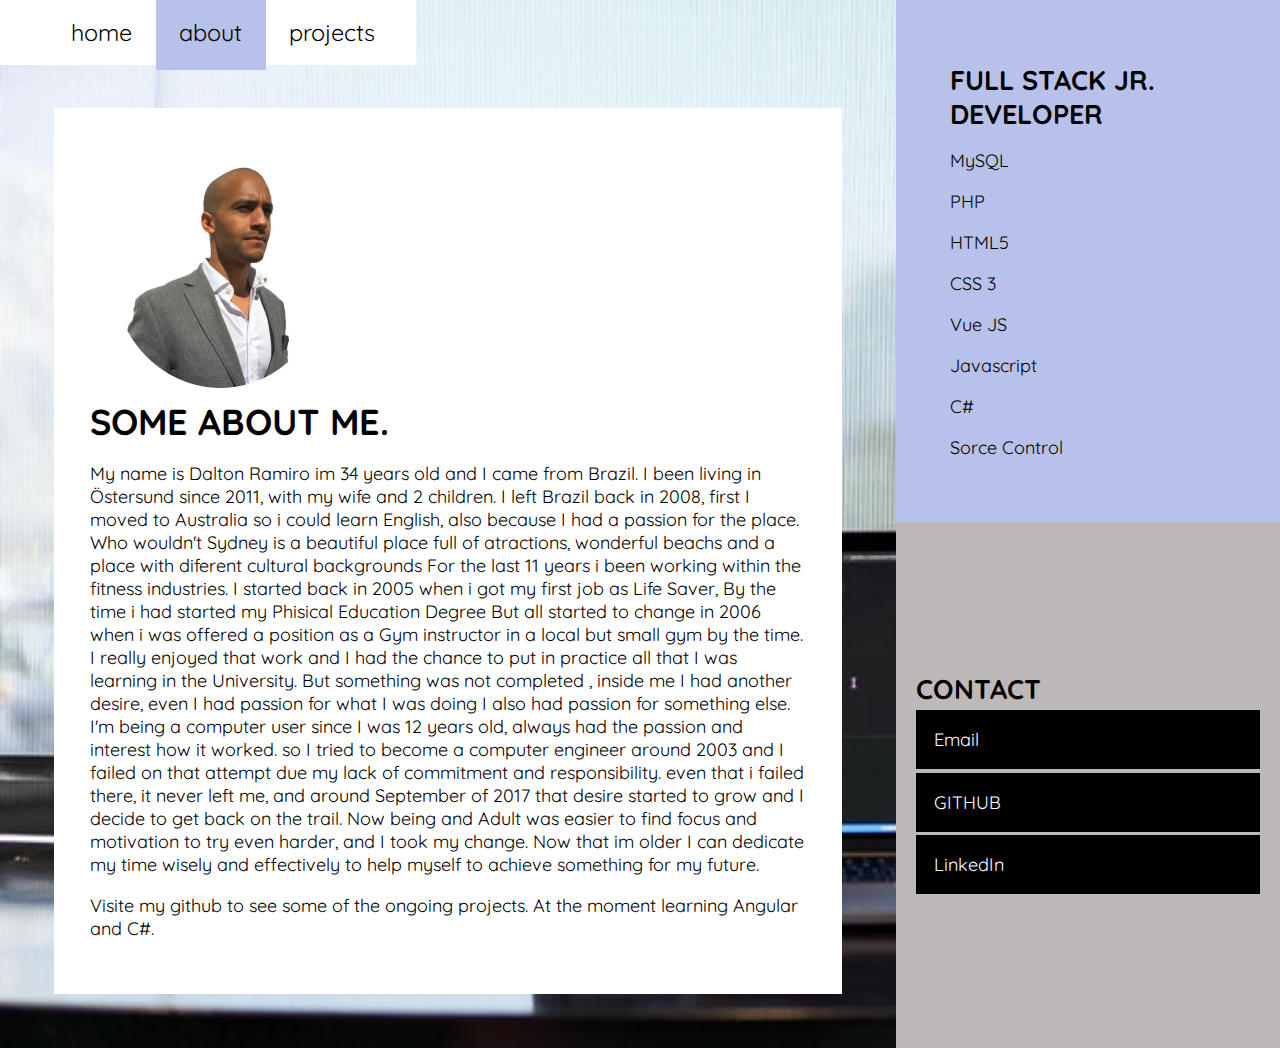
==== about.html @ 7834ac79 "First Commit" ====
<!DOCTYPE html>
<html lang="en">
  <head>
    <meta charset="UTF-8" />
    <meta name="viewport" content="width=device-width, initial-scale=1.0" />
    <meta http-equiv="X-UA-Compatible" content="ie=edge" />
    <link rel="stylesheet" href="css/main.css" />
    <title>About</title>
  </head>
  <body>
    <header>
      <nav>
        <ul>
          <li><a href="index.html">home</a></li>
          <li><a class="active" href="about.html">about</a></li>
          <li><a href="projects.html">projects</a></li>
        </ul>
      </nav>
    </header>

    <div class="wrapper">
      <section class="about">
        <div class="aboutinner">
          <img class="imgme" src="../images/round.jpg" alt="Dalton Ramiro" />
          <h1>
            Some about me.
          </h1>

          <p>
            My name is Dalton Ramiro im 34 years old and I came from Brazil. I
            been living in Östersund since 2011, with my wife and 2 children. I
            left Brazil back in 2008, first I moved to Australia so i could
            learn English, also because I had a passion for the place. Who
            wouldn't Sydney is a beautiful place full of atractions, wonderful
            beachs and a place with diferent cultural backgrounds For the last
            11 years i been working within the fitness industries. I started
            back in 2005 when i got my first job as Life Saver, By the time i
            had started my Phisical Education Degree But all started to change
            in 2006 when i was offered a position as a Gym instructor in a local
            but small gym by the time. I really enjoyed that work and I had the
            chance to put in practice all that I was learning in the University.
            But something was not completed , inside me I had another desire,
            even I had passion for what I was doing I also had passion for
            something else. I'm being a computer user since I was 12 years old,
            always had the passion and interest how it worked. so I tried to
            become a computer engineer around 2003 and I failed on that attempt
            due my lack of commitment and responsibility. even that i failed
            there, it never left me, and around September of 2017 that desire
            started to grow and I decide to get back on the trail. Now being and
            Adult was easier to find focus and motivation to try even harder,
            and I took my change. Now that im older I can dedicate my time
            wisely and effectively to help myself to achieve something for my
            future.
          </p>
          <p>
            Visite my github to see some of the ongoing projects. At the moment
            learning Angular and C#.
          </p>
        </div>
      </section>

      <section class="sidebar">
        <div class="sideinner">
          <h2>Full Stack Jr. Developer</h2>
          <p>MySQL</p>
          <p>PHP</p>
          <p>HTML5</p>
          <p>CSS 3</p>
          <p>Vue JS</p>
          <p>Javascript</p>
          <p>C#</p>
          <p>Sorce Control</p>
        </div>
      </section>
      <section class="contact">
        <div class="contactinner">
          <h2>contact</h2>
          <div class="blackbox">
            <a href="mailto:dalton_ramiro@hotmail.com">Email</a>
          </div>
          <div class="blackbox">
            <a href="https://github.com/carpazzo">GITHUB</a>
          </div>
          <div class="blackbox">
            <a href="https://www.linkedin.com/in/daltonramiro/">LinkedIn</a>
          </div>
        </div>
      </section>
    </div>
  </body>
</html>
---- css/main.css ----
@import url("https://fonts.googleapis.com/css?family=Quicksand&display=swap");
body,
html {
  margin: 0;
}

body {
  height: 100%;
  font-family: "Quicksand", sans-serif;
}

header {
  position: absolute;
  padding: 1em;
  z-index: 20;
  display: -webkit-box;
  display: -ms-flexbox;
  display: flex;
  -webkit-box-pack: justify;
      -ms-flex-pack: justify;
          justify-content: space-between;
  background: #f9f9f9;
}

header nav {
  padding-left: 30px;
  font-size: 1.2rem;
}

header a {
  text-decoration: none;
  color: black;
}

header nav ul {
  list-style-type: none;
  display: -webkit-box;
  display: -ms-flexbox;
  display: flex;
  -ms-flex-pack: distribute;
      justify-content: space-around;
  margin: 0;
  padding: 0;
}

header nav ul li a {
  padding: 1em;
  font-size: 1.3rem;
}

header nav ul .active {
  background-color: #b7c1e9;
  overflow: hidden;
}

.wrapper {
  display: -ms-grid;
  display: grid;
  -ms-grid-columns: auto;
      grid-template-columns: auto;
}

.wrapper section {
  padding: 3em;
}

.wrapper section h1,
.wrapper section h2 {
  text-transform: uppercase;
  margin: 0;
}

.wrapper section.main {
  background: url("../images/main.jpg");
  background-size: cover;
  padding-top: 6em;
}

.wrapper section.main h1 {
  font-size: 1.3rem;
  padding-left: 0.7em;
}

.wrapper section.main p {
  width: 60%;
  padding-left: 0.7em;
}

.wrapper section.about {
  background: url("../images/aboutback.jpg");
  background-size: cover;
  padding-top: 6em;
}

.wrapper section.about .aboutinner {
  background-color: white;
  padding: 2em;
}

.wrapper section.projects {
  background: url("../images/mobilecrop.jpg");
  background-size: cover;
  padding-top: 6em;
}

.wrapper section.sidebar {
  background-color: #b7c1e9;
}

.wrapper section.sidebar p {
  font-size: 1rem;
}

.wrapper .imgme {
  width: 250px;
  height: 250px;
}

.wrapper section.contact {
  background-color: #beb9b9;
}

.wrapper .blackbox {
  background-color: black;
  padding: 1em;
  margin-bottom: 0.2em;
  margin-top: 0.2em;
  width: calc(100% - 2em);
}

.wrapper .blackbox a {
  text-decoration: none;
  color: white;
}

.wrapper .site {
  border: 1px solid black;
  border-radius: 0.5em;
  padding: 2px 3px 2px 3px;
  text-decoration: none;
  background-color: #a3d7e4;
  margin-left: 1em;
}

.wrapper .repo {
  border: 1px solid black;
  border-radius: 0.5em;
  padding: 2px;
  text-decoration: none;
  background-color: #9a93bb;
  margin-left: 2em;
}

.wrapper .projects p {
  font-size: 22px;
}

@media only screen and (min-width: 768px) {
  html {
    font-size: 18px;
  }
}

@media only screen and (min-width: 1020px) {
  header {
    background: white;
    width: auto;
  }
  .wrapper {
    -ms-grid-columns: 70% auto;
        grid-template-columns: 70% auto;
    -ms-grid-rows: 60% auto;
        grid-template-rows: 60% auto;
        grid-template-areas: "main sidebar" "main contact";
    height: 100vh;
  }
  section.main {
    -ms-grid-row: 1;
    -ms-grid-row-span: 2;
    -ms-grid-column: 1;
    grid-area: main;
  }
  section.main .maininner {
    padding-left: 120px;
    font-size: 2em;
    width: 75%;
  }
  section.main .maininner h1 {
    font-size: 40px;
  }
  section.about {
    -ms-grid-row: 1;
    -ms-grid-row-span: 2;
    -ms-grid-column: 1;
    grid-area: main;
  }
  section.projects {
    -ms-grid-row: 1;
    -ms-grid-row-span: 2;
    -ms-grid-column: 1;
    grid-area: main;
  }
  section.sidebar {
    -ms-grid-row: 1;
    -ms-grid-column: 2;
    grid-area: sidebar;
  }
  section.contact {
    -ms-grid-row: 2;
    -ms-grid-column: 2;
    grid-area: contact;
    margin-top: -18px;
    padding: 20px;
  }
  section {
    display: -ms-grid;
    display: grid;
    -ms-grid-rows: auto;
        grid-template-rows: auto;
    -webkit-box-align: center;
        -ms-flex-align: center;
            align-items: center;
  }
}
/*# sourceMappingURL=main.css.map */
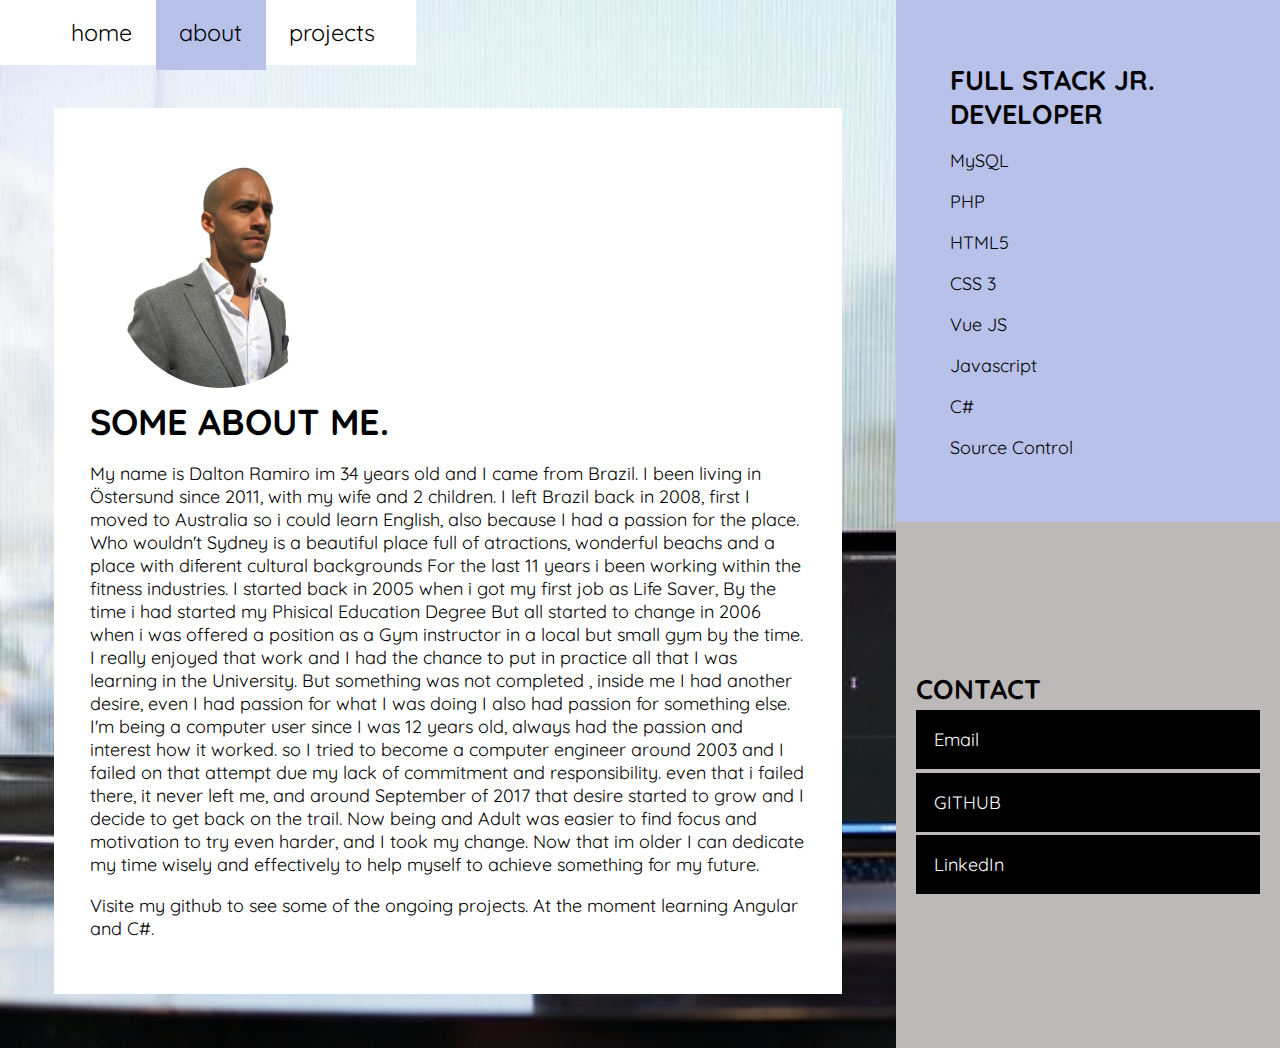
==== commit 6f3deca7: "Update about.html" ====
--- a/about.html
+++ b/about.html
@@ -21,7 +21,7 @@
     <div class="wrapper">
       <section class="about">
         <div class="aboutinner">
-          <img class="imgme" src="../images/round.jpg" alt="Dalton Ramiro" />
+          <img class="imgme" src="./images/round.jpg" alt="Dalton Ramiro" />
           <h1>
             Some about me.
           </h1>
@@ -69,7 +69,7 @@
           <p>Vue JS</p>
           <p>Javascript</p>
           <p>C#</p>
-          <p>Sorce Control</p>
+          <p>Source Control</p>
         </div>
       </section>
       <section class="contact">
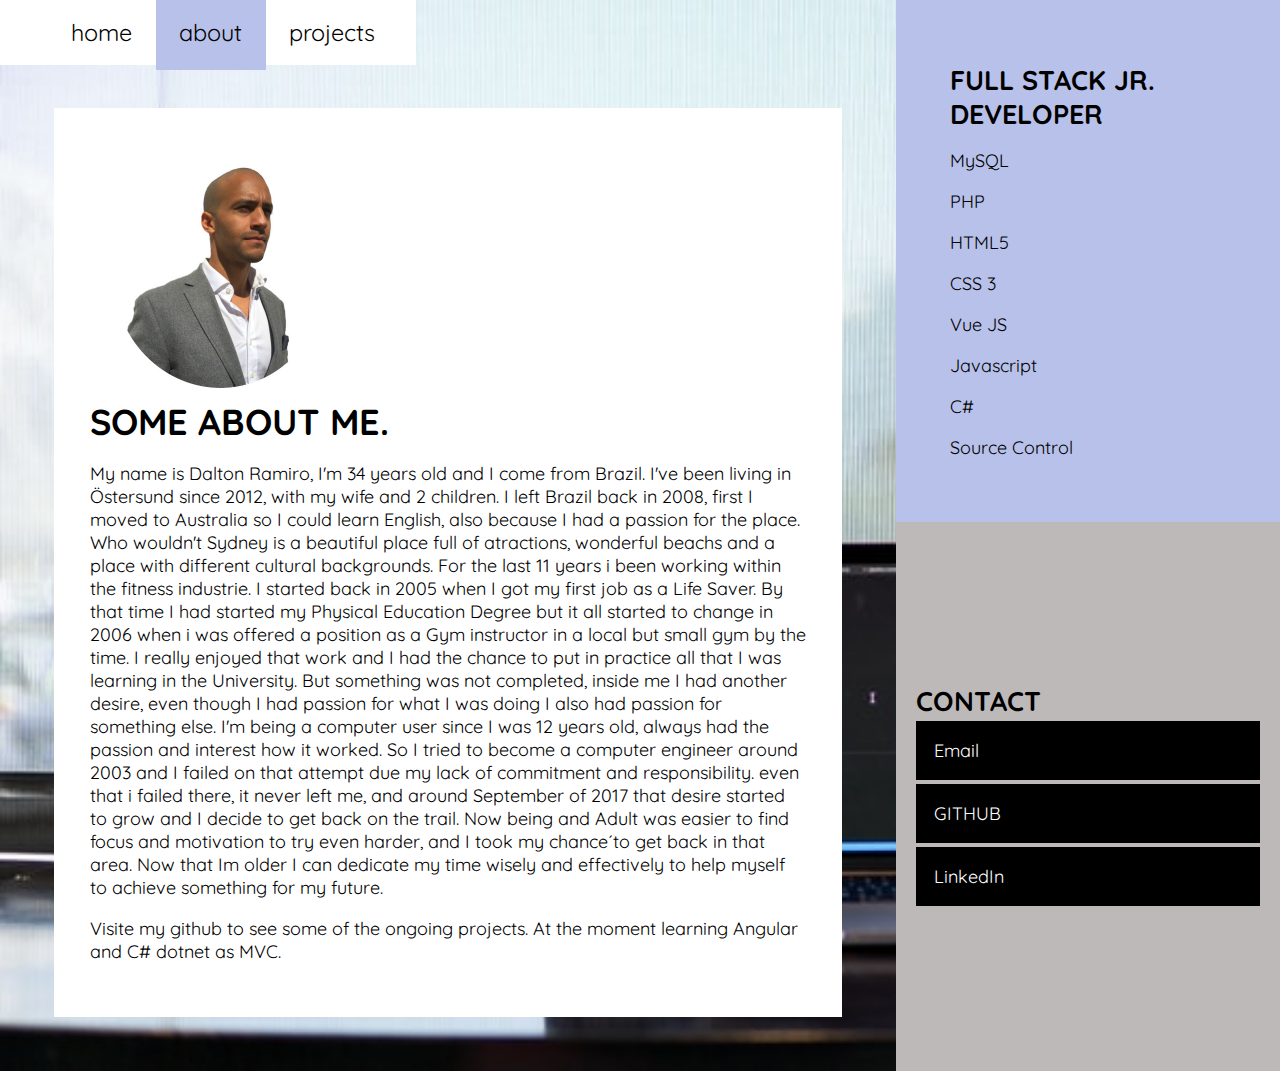
==== commit f7c4a41a: "Update about" ====
--- a/about.html
+++ b/about.html
@@ -27,34 +27,34 @@
           </h1>
 
           <p>
-            My name is Dalton Ramiro im 34 years old and I came from Brazil. I
-            been living in Östersund since 2011, with my wife and 2 children. I
-            left Brazil back in 2008, first I moved to Australia so i could
+            My name is Dalton Ramiro, I'm 34 years old and I come from Brazil. I've
+            been living in Östersund since 2012, with my wife and 2 children. I
+            left Brazil back in 2008, first I moved to Australia so I could
             learn English, also because I had a passion for the place. Who
             wouldn't Sydney is a beautiful place full of atractions, wonderful
-            beachs and a place with diferent cultural backgrounds For the last
-            11 years i been working within the fitness industries. I started
-            back in 2005 when i got my first job as Life Saver, By the time i
-            had started my Phisical Education Degree But all started to change
+            beachs and a place with different cultural backgrounds. For the last
+            11 years i been working within the fitness industrie. I started
+            back in 2005 when I got my first job as a Life Saver. By that time I
+            had started my Physical Education Degree but it all started to change
             in 2006 when i was offered a position as a Gym instructor in a local
             but small gym by the time. I really enjoyed that work and I had the
             chance to put in practice all that I was learning in the University.
-            But something was not completed , inside me I had another desire,
-            even I had passion for what I was doing I also had passion for
+            But something was not completed, inside me I had another desire,
+            even though I had passion for what I was doing I also had passion for
             something else. I'm being a computer user since I was 12 years old,
-            always had the passion and interest how it worked. so I tried to
+            always had the passion and interest how it worked. So I tried to
             become a computer engineer around 2003 and I failed on that attempt
             due my lack of commitment and responsibility. even that i failed
             there, it never left me, and around September of 2017 that desire
             started to grow and I decide to get back on the trail. Now being and
             Adult was easier to find focus and motivation to try even harder,
-            and I took my change. Now that im older I can dedicate my time
+            and I took my chance´to get back in that area. Now that Im older I can dedicate my time
             wisely and effectively to help myself to achieve something for my
             future.
           </p>
           <p>
             Visite my github to see some of the ongoing projects. At the moment
-            learning Angular and C#.
+            learning Angular and C# dotnet as MVC.
           </p>
         </div>
       </section>
@@ -82,7 +82,7 @@
             <a href="https://github.com/carpazzo">GITHUB</a>
           </div>
           <div class="blackbox">
-            <a href="https://www.linkedin.com/in/daltonramiro/">LinkedIn</a>
+            <a href="https://www.linkedin.com/in/daltonramiro">LinkedIn</a>
           </div>
         </div>
       </section>
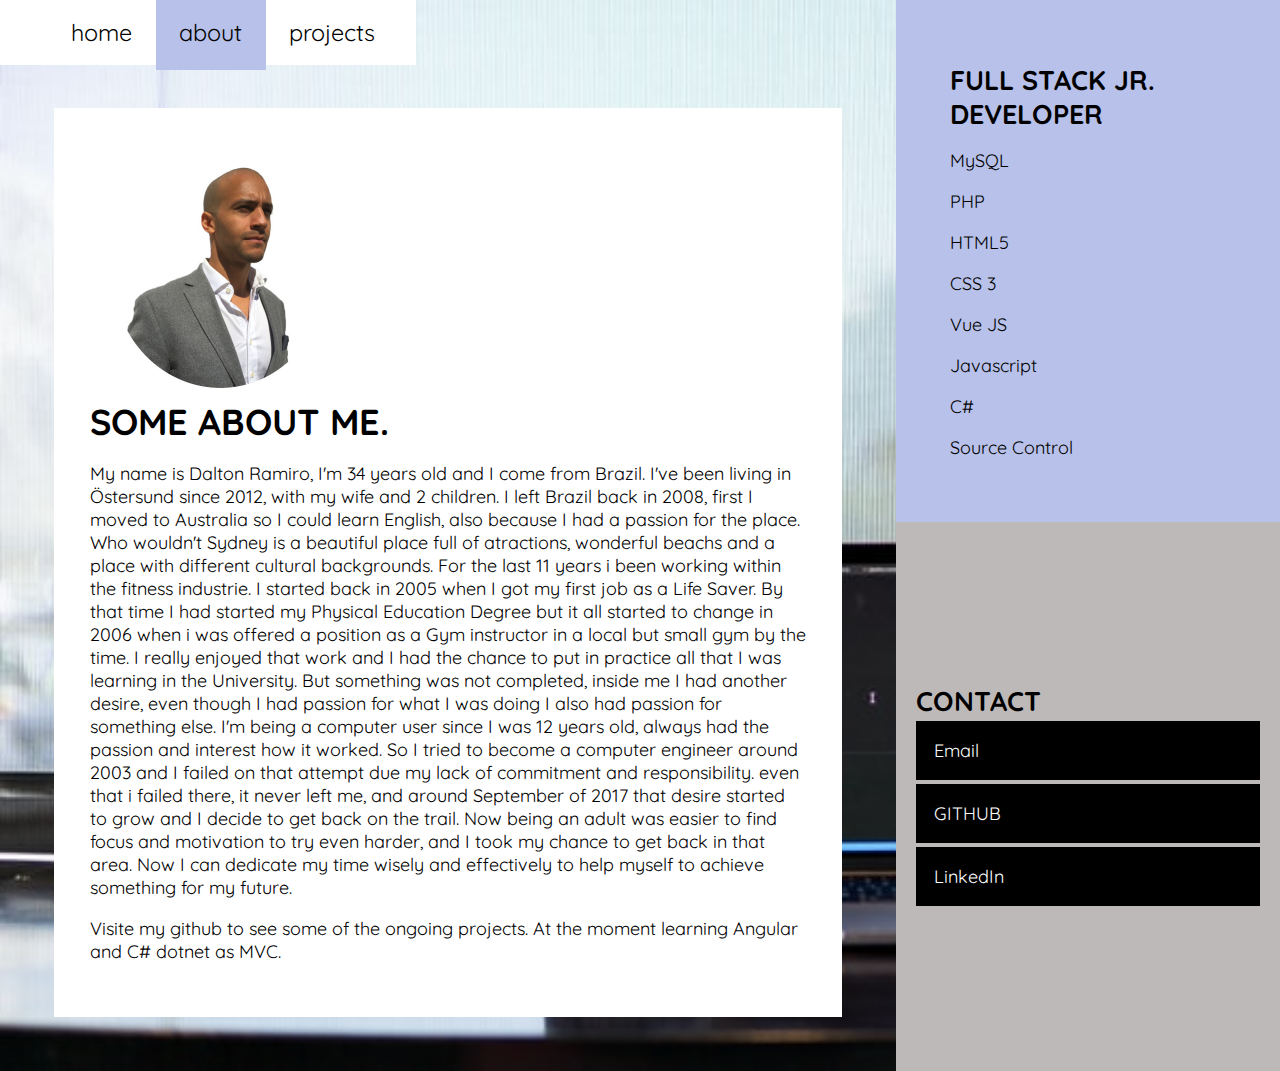
==== commit d84fc85a: "Update about.html" ====
--- a/about.html
+++ b/about.html
@@ -46,9 +46,9 @@
             become a computer engineer around 2003 and I failed on that attempt
             due my lack of commitment and responsibility. even that i failed
             there, it never left me, and around September of 2017 that desire
-            started to grow and I decide to get back on the trail. Now being and
-            Adult was easier to find focus and motivation to try even harder,
-            and I took my chance´to get back in that area. Now that Im older I can dedicate my time
+            started to grow and I decide to get back on the trail. Now being an
+            adult was easier to find focus and motivation to try even harder,
+            and I took my chance to get back in that area. Now I can dedicate my time
             wisely and effectively to help myself to achieve something for my
             future.
           </p>
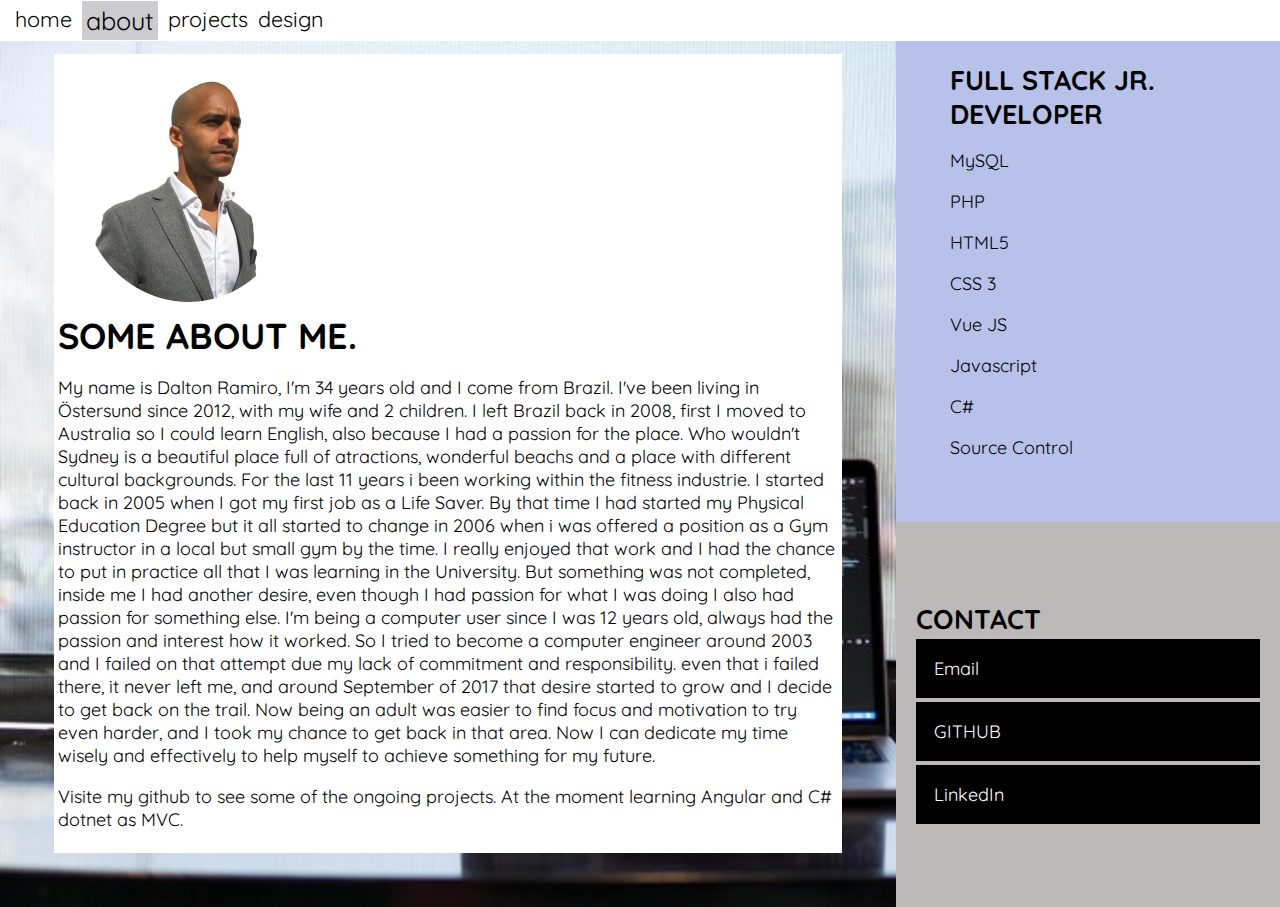
==== commit 4c33defc: "changes" ====
--- a/about.html
+++ b/about.html
@@ -14,6 +14,9 @@
           <li><a href="index.html">home</a></li>
           <li><a class="active" href="about.html">about</a></li>
           <li><a href="projects.html">projects</a></li>
+          <li>
+            <a href="designprojects.html">design</a>
+          </li>
         </ul>
       </nav>
     </header>
@@ -27,30 +30,30 @@
           </h1>
 
           <p>
-            My name is Dalton Ramiro, I'm 34 years old and I come from Brazil. I've
-            been living in Östersund since 2012, with my wife and 2 children. I
-            left Brazil back in 2008, first I moved to Australia so I could
-            learn English, also because I had a passion for the place. Who
-            wouldn't Sydney is a beautiful place full of atractions, wonderful
-            beachs and a place with different cultural backgrounds. For the last
-            11 years i been working within the fitness industrie. I started
-            back in 2005 when I got my first job as a Life Saver. By that time I
-            had started my Physical Education Degree but it all started to change
-            in 2006 when i was offered a position as a Gym instructor in a local
-            but small gym by the time. I really enjoyed that work and I had the
-            chance to put in practice all that I was learning in the University.
-            But something was not completed, inside me I had another desire,
-            even though I had passion for what I was doing I also had passion for
-            something else. I'm being a computer user since I was 12 years old,
-            always had the passion and interest how it worked. So I tried to
-            become a computer engineer around 2003 and I failed on that attempt
-            due my lack of commitment and responsibility. even that i failed
-            there, it never left me, and around September of 2017 that desire
-            started to grow and I decide to get back on the trail. Now being an
-            adult was easier to find focus and motivation to try even harder,
-            and I took my chance to get back in that area. Now I can dedicate my time
-            wisely and effectively to help myself to achieve something for my
-            future.
+            My name is Dalton Ramiro, I'm 34 years old and I come from Brazil.
+            I've been living in Östersund since 2012, with my wife and 2
+            children. I left Brazil back in 2008, first I moved to Australia so
+            I could learn English, also because I had a passion for the place.
+            Who wouldn't Sydney is a beautiful place full of atractions,
+            wonderful beachs and a place with different cultural backgrounds.
+            For the last 11 years i been working within the fitness industrie. I
+            started back in 2005 when I got my first job as a Life Saver. By
+            that time I had started my Physical Education Degree but it all
+            started to change in 2006 when i was offered a position as a Gym
+            instructor in a local but small gym by the time. I really enjoyed
+            that work and I had the chance to put in practice all that I was
+            learning in the University. But something was not completed, inside
+            me I had another desire, even though I had passion for what I was
+            doing I also had passion for something else. I'm being a computer
+            user since I was 12 years old, always had the passion and interest
+            how it worked. So I tried to become a computer engineer around 2003
+            and I failed on that attempt due my lack of commitment and
+            responsibility. even that i failed there, it never left me, and
+            around September of 2017 that desire started to grow and I decide to
+            get back on the trail. Now being an adult was easier to find focus
+            and motivation to try even harder, and I took my chance to get back
+            in that area. Now I can dedicate my time wisely and effectively to
+            help myself to achieve something for my future.
           </p>
           <p>
             Visite my github to see some of the ongoing projects. At the moment
--- a/css/main.css
+++ b/css/main.css
@@ -11,7 +11,6 @@
 
 header {
   position: absolute;
-  padding: 1em;
   z-index: 20;
   display: -webkit-box;
   display: -ms-flexbox;
@@ -20,11 +19,11 @@
       -ms-flex-pack: justify;
           justify-content: space-between;
   background: #f9f9f9;
+  width: 100vw;
 }
 
 header nav {
-  padding-left: 30px;
-  font-size: 1.2rem;
+  padding: 5px;
 }
 
 header a {
@@ -44,13 +43,15 @@
 }
 
 header nav ul li a {
-  padding: 1em;
-  font-size: 1.3rem;
+  margin-left: 10px;
+  font-size: 1.2rem;
 }
 
 header nav ul .active {
-  background-color: #b7c1e9;
-  overflow: hidden;
+  background-color: #797b8562;
+  padding: 4px;
+  font-size: 1.4rem;
+  border-radius: 1px;
 }
 
 .wrapper {
@@ -89,12 +90,16 @@
 .wrapper section.about {
   background: url("../images/aboutback.jpg");
   background-size: cover;
-  padding-top: 6em;
 }
 
 .wrapper section.about .aboutinner {
   background-color: white;
-  padding: 2em;
+  padding: 4px;
+}
+
+.wrapper section.designproj {
+  background-color: #797b8562;
+  padding-top: 6em;
 }
 
 .wrapper section.projects {
@@ -155,16 +160,39 @@
   font-size: 22px;
 }
 
+.wrapper .design {
+  display: -webkit-box;
+  display: -ms-flexbox;
+  display: flex;
+  -ms-flex-wrap: wrap;
+      flex-wrap: wrap;
+  -ms-flex-pack: distribute;
+      justify-content: space-around;
+}
+
+.wrapper .design .sample {
+  width: 10rem;
+  height: 10rem;
+  margin-bottom: 20px;
+  -webkit-transition: 0.5s;
+  transition: 0.5s;
+}
+
+.wrapper .design .sample:hover {
+  -webkit-transform: scale(1.8);
+          transform: scale(1.8);
+}
+
 @media only screen and (min-width: 768px) {
   html {
     font-size: 18px;
   }
 }
 
-@media only screen and (min-width: 1020px) {
+@media only screen and (min-width: 768px) and (min-width: 1020px) {
   header {
     background: white;
-    width: auto;
+    width: 100vw;
   }
   .wrapper {
     -ms-grid-columns: 70% auto;
@@ -201,6 +229,12 @@
     -ms-grid-column: 1;
     grid-area: main;
   }
+  section.designproj {
+    -ms-grid-row: 1;
+    -ms-grid-row-span: 2;
+    -ms-grid-column: 1;
+    grid-area: main;
+  }
   section.sidebar {
     -ms-grid-row: 1;
     -ms-grid-column: 2;
